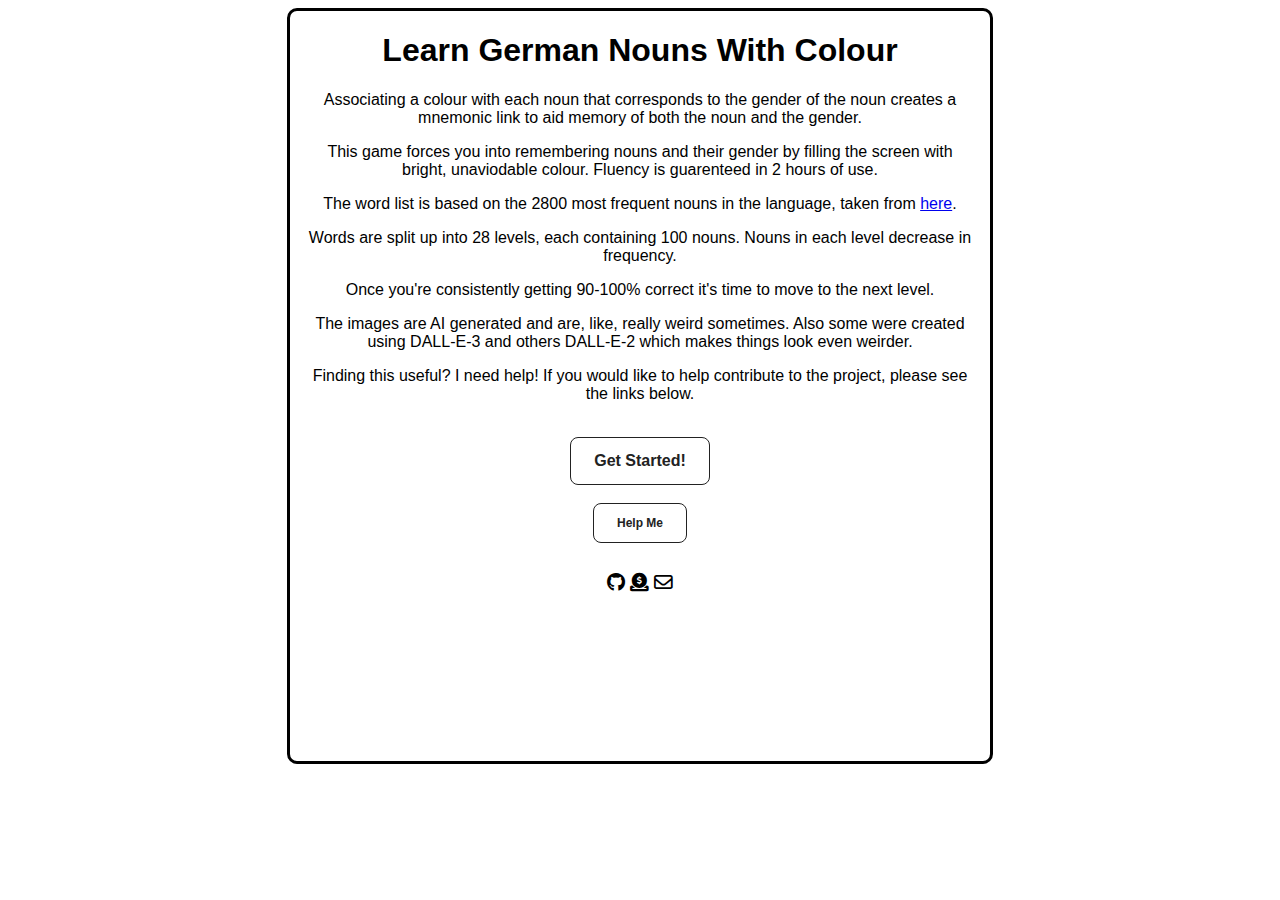
==== index.html @ 5a40771d "Update" ====
<html>
    <head>
        <meta charset="UTF-8">
        <meta name="viewport" content="width=device-width, initial-scale=1.0">
        <title>Learn German Nouns With Colour</title>
        <link rel="stylesheet" href="style.css">
        <link rel="stylesheet" href="style_mobile.css">
        <link rel="stylesheet" href="https://cdnjs.cloudflare.com/ajax/libs/font-awesome/6.5.0/css/all.min.css">
    </head>

    <body>    
        <div class="content">   
            <div class = "buffer">
                <h1>Learn German Nouns With Colour</h1>
                <p>Associating a colour with each noun that corresponds to the gender of the noun creates a mnemonic link to aid memory of both the noun and the gender.</p>
                <p>This game forces you into remembering nouns and their gender by filling the screen with bright, unaviodable colour. Fluency is guarenteed in 2 hours of use.</p>
                <p>The word list is based on the 2800 most frequent nouns in the language, taken from <a href="https://ankiweb.net/shared/info/1791231584">here</a>.</p>
                <p>Words are split up into 28 levels, each containing 100 nouns. Nouns in each level decrease in frequency.</p>
                <p>Once you're consistently getting 90-100% correct it's time to move to the next level.</p>
                <p>The images are AI generated and are, like, really weird sometimes. Also some were created using DALL-E-3 and others DALL-E-2 which makes things look even weirder.</p>
                <p>Finding this useful? I need help! If you would like to help contribute to the project, please see the links below.</p><br>

                <button class = "button" onclick= 'restart()'>Get Started!</button><br><br>
                <script>function restart() {window.location.href = 'level_select.html'};</script>

                <button class = "button_help" onclick= 'help_link()'>Help Me</button>
                <script>function help_link() {window.location.href = 'help.html'};</script>
            </div>

            <div class="footer">
                <div>
                    <a href="https://github.com/tweaver90s/Learn_German_Nouns" target="_blank" class="social-icon"><i class="fa-brands fa-github"></i></a>
                    <a href="https://ko-fi.com/nounsandcolour" target="_blank" class="social-icon"><i class="fa-solid fa-circle-dollar-to-slot"></i></a>
                    <a href="mailto:nounsandcolour@gmail.com?" target="_black" class="social-icon"><i class="fa-regular fa-envelope"></i></a>
                </div>
            </div>
        </div> 

    </body>

</html>
---- style.css ----
/* TEXT STYLES */

body {
  font-family: 'Roboto', sans-serif;
}

h1 {
  font-weight: 700;
  padding: 0px;
}

p {
  font-weight: 350;
}

.line-wrap {
  line-height: 25%;
}

/* DIV STYLES*/

.header {
  width: 30%;
  margin-left: auto; 
  margin-right: auto;
  text-align: center;
}

.content {
  width: 700px;
  height: 750px;
  margin-left: auto; 
  margin-right: auto; 
  text-align: center;
  border-style: solid;
  border-radius: 10px;
}

.content_help {
  width: 700px;
  height: 750px;
  margin-left: auto; 
  margin-right: auto;
  text-align: left;
  border-style: solid;
  border-radius: 10px;
}

.footer {
  width: 87vw;
  max-width: 700px;
  height: 2.5rem;
  display:flex;
  align-items: center; 
  justify-content: center;
  flex-direction: column-reverse;
  margin-left:auto;
  margin-right:auto;
  font-size: 14pt;
  font-style: italic;
  color: black;
}

.english {
  font-size: 100px;
  display: inline-block;
  width: 87vw;
  max-width: 700px;
  height: 120px;
}

.accuracy {
  display: inline-block;
  width: 87vw;
  max-width: 700px;
  height: 20px;
}

.score {
  font-size: 40px;
}

.buffer { 
  margin: 15px;
}

/* BUTTON STYLES */

.button {
  background-color: #FFFFFF;
  border: 1px solid #222222;
  border-radius: 8px;
  box-sizing: border-box;
  color: #222222;
  cursor: pointer;
  display: inline-block;
  font-family: 'Roboto', sans-serif;
  font-size: 16px;
  font-weight: 600;
  line-height: 20px;
  margin: 0;
  outline: none;
  padding: 13px 23px;
  position: relative;
  text-align: center;
  text-decoration: none;
  touch-action: manipulation;
  transition: box-shadow .2s,-ms-transform .1s,-webkit-transform .1s,transform .1s;
  user-select: none;
  -webkit-user-select: none;
  width: auto;
}
.button_help {
  background-color: #FFFFFF;
  border: 1px solid #222222;
  border-radius: 8px;
  box-sizing: border-box;
  color: #222222;
  cursor: pointer;
  display: inline-block;
  font-family: 'Roboto', sans-serif;
  font-size: 12px;
  font-weight: 600;
  line-height: 12px;
  margin: 0;
  outline: none;
  padding: 13px 23px;
  position: relative;
  text-align: center;
  text-decoration: none;
  touch-action: manipulation;
  transition: box-shadow .2s,-ms-transform .1s,-webkit-transform .1s,transform .1s;
  user-select: none;
  -webkit-user-select: none;
  width: auto;
}

/* RADIO */

/* Hide the radio buttons */
input[type="radio"] {
  display: none;
}

  /* Style the labels as buttons */
label.article-label {
  background-color: #FFFFFF;
  border: 1px solid #222222;
  border-radius: 8px;
  box-sizing: border-box;
  color: #222222;
  cursor: pointer;
  display: inline-block;
  font-family: 'Roboto', sans-serif;
  font-size: 16px;
  font-weight: 600;
  line-height: 20px;
  margin: 0;
  outline: none;
  padding: 13px 23px;
  position: relative;
  text-align: center;
  text-decoration: none;
  touch-action: manipulation;
  transition: box-shadow .2s,-ms-transform .1s,-webkit-transform .1s,transform .1s;
  user-select: none;
  -webkit-user-select: none;
  width: auto;
  }

    /* Define different colors for each label */
  #Der:checked + label[for="Der"] {
    background-color: rgba(77, 175, 255, 0.35); /* Blue for Der */
    color: #fff;
  }

  #Die:checked + label[for="Die"] {
    background-color: rgba(255, 76, 168, 0.35); /* Green for Die */
    color: #fff;
  }

  #Das:checked + label[for="Das"] {
    background-color: rgba(255, 166, 77, 0.7); /* Red for Das */
    color: #fff;
  }

/* FOOTER */

.footer {
  width: 95vw;
  height: 50px;
}

/* TABLE */

.table {
  margin: 0 auto;
  display: inline-block;
  table-layout: fixed
}

.table_picture {
  width:90px;
  height:90px;
}

.table_number{
  width: 20px;
}

.table_article{
  width: 50px;
}

.table_noun{
  width: 70px;
}

/* SOCIAL ICONS */

.social-icon {
  color: black;
}
---- style_mobile.css ----
@media screen and (max-width: 500px) {

    .content {
        width: 95vw;
        height: 90vh;
        overflow: auto; 
        margin-left: auto; 
        margin-right: auto; 
        text-align: center;
        border-style: solid;
        border-radius: 10px;
    }

    .content_help {
        width: 95vw;
        min-height: 90vh;
        margin-left: auto; 
        margin-right: auto;
        text-align: left;
        border-style: solid;
        border-radius: 10px;
      }

    .english {
        font-size: 65px;
        display: inline-block;
        width: 87vw;
        max-width: 700px;
        height: 120px;
      }

    .table {
        margin: 0 auto;
      }

    .footer {
        width: 95vw;
        height: 50px;
    
    }

    .live_results_mobile {
        max-width: 300px;
        margin-left: auto; 
        margin-right: auto; 
        text-align: center;
    }
  }
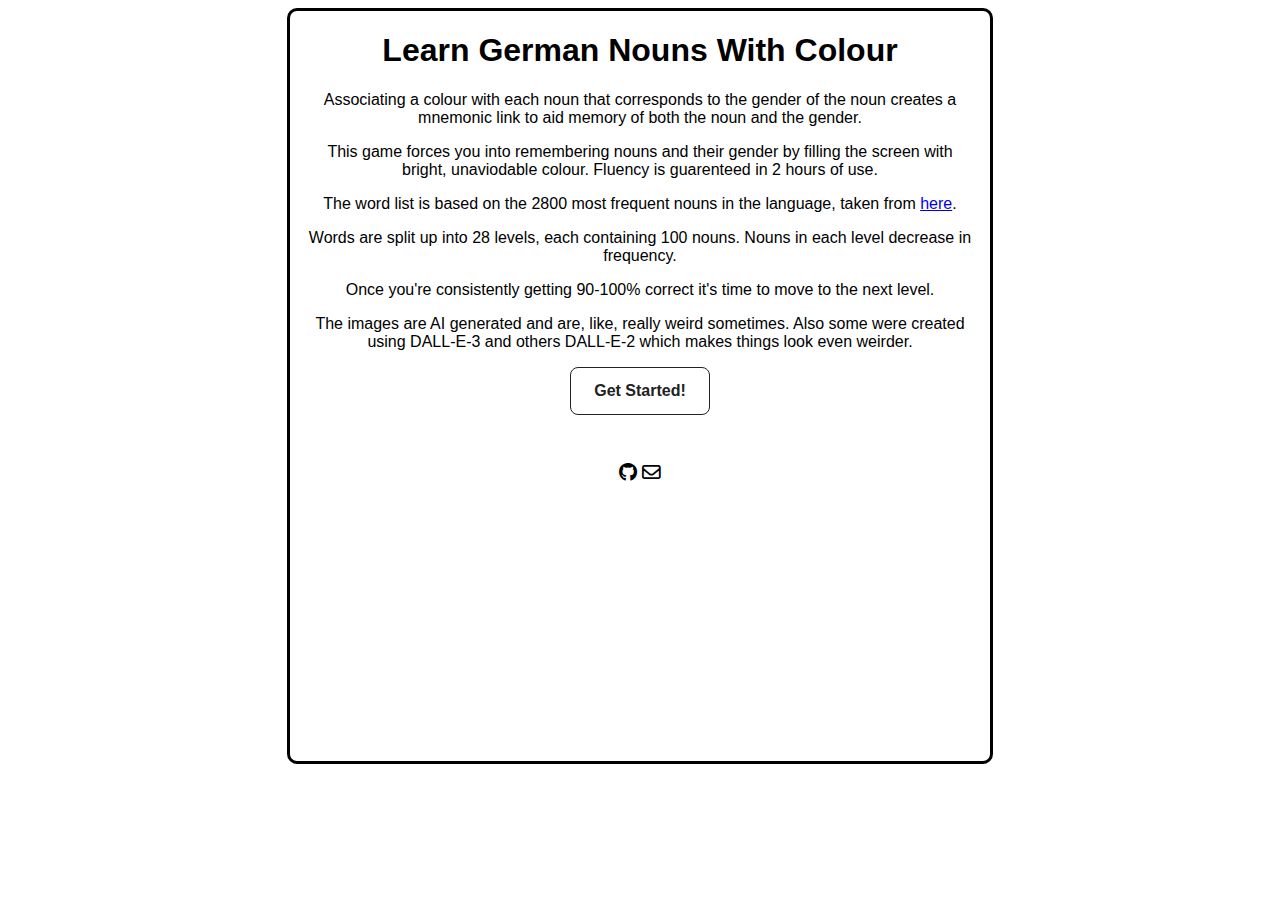
==== commit f08231e8: "Update" ====
--- a/index.html
+++ b/index.html
@@ -18,19 +18,15 @@
                 <p>Words are split up into 28 levels, each containing 100 nouns. Nouns in each level decrease in frequency.</p>
                 <p>Once you're consistently getting 90-100% correct it's time to move to the next level.</p>
                 <p>The images are AI generated and are, like, really weird sometimes. Also some were created using DALL-E-3 and others DALL-E-2 which makes things look even weirder.</p>
-                <p>Finding this useful? I need help! If you would like to help contribute to the project, please see the links below.</p><br>
-
+                
                 <button class = "button" onclick= 'restart()'>Get Started!</button><br><br>
                 <script>function restart() {window.location.href = 'level_select.html'};</script>
 
-                <button class = "button_help" onclick= 'help_link()'>Help Me</button>
-                <script>function help_link() {window.location.href = 'help.html'};</script>
             </div>
 
             <div class="footer">
                 <div>
-                    <a href="https://github.com/tweaver90s/Learn_German_Nouns" target="_blank" class="social-icon"><i class="fa-brands fa-github"></i></a>
-                    <a href="https://ko-fi.com/nounsandcolour" target="_blank" class="social-icon"><i class="fa-solid fa-circle-dollar-to-slot"></i></a>
+                    <a href="https://github.com/tweaver90s/German_Nouns_And_Colour" target="_blank" class="social-icon"><i class="fa-brands fa-github"></i></a>
                     <a href="mailto:nounsandcolour@gmail.com?" target="_black" class="social-icon"><i class="fa-regular fa-envelope"></i></a>
                 </div>
             </div>
